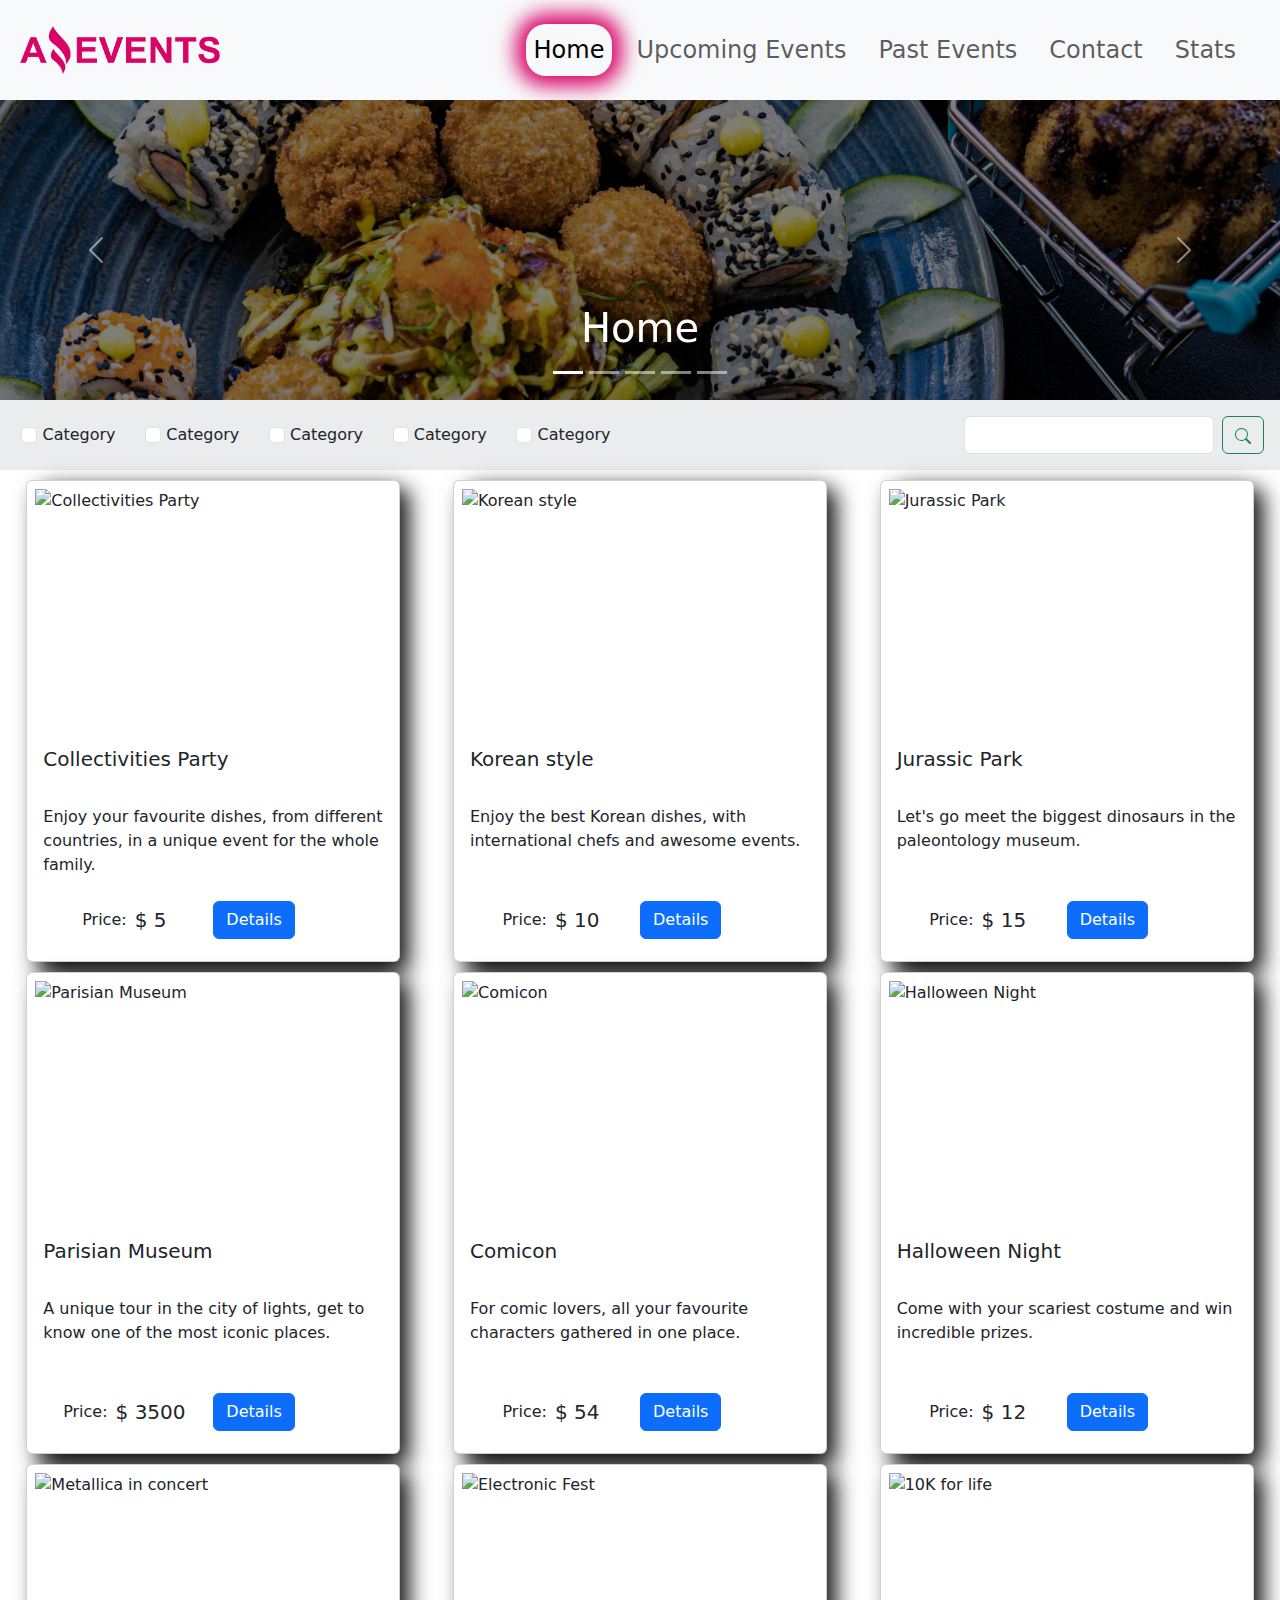
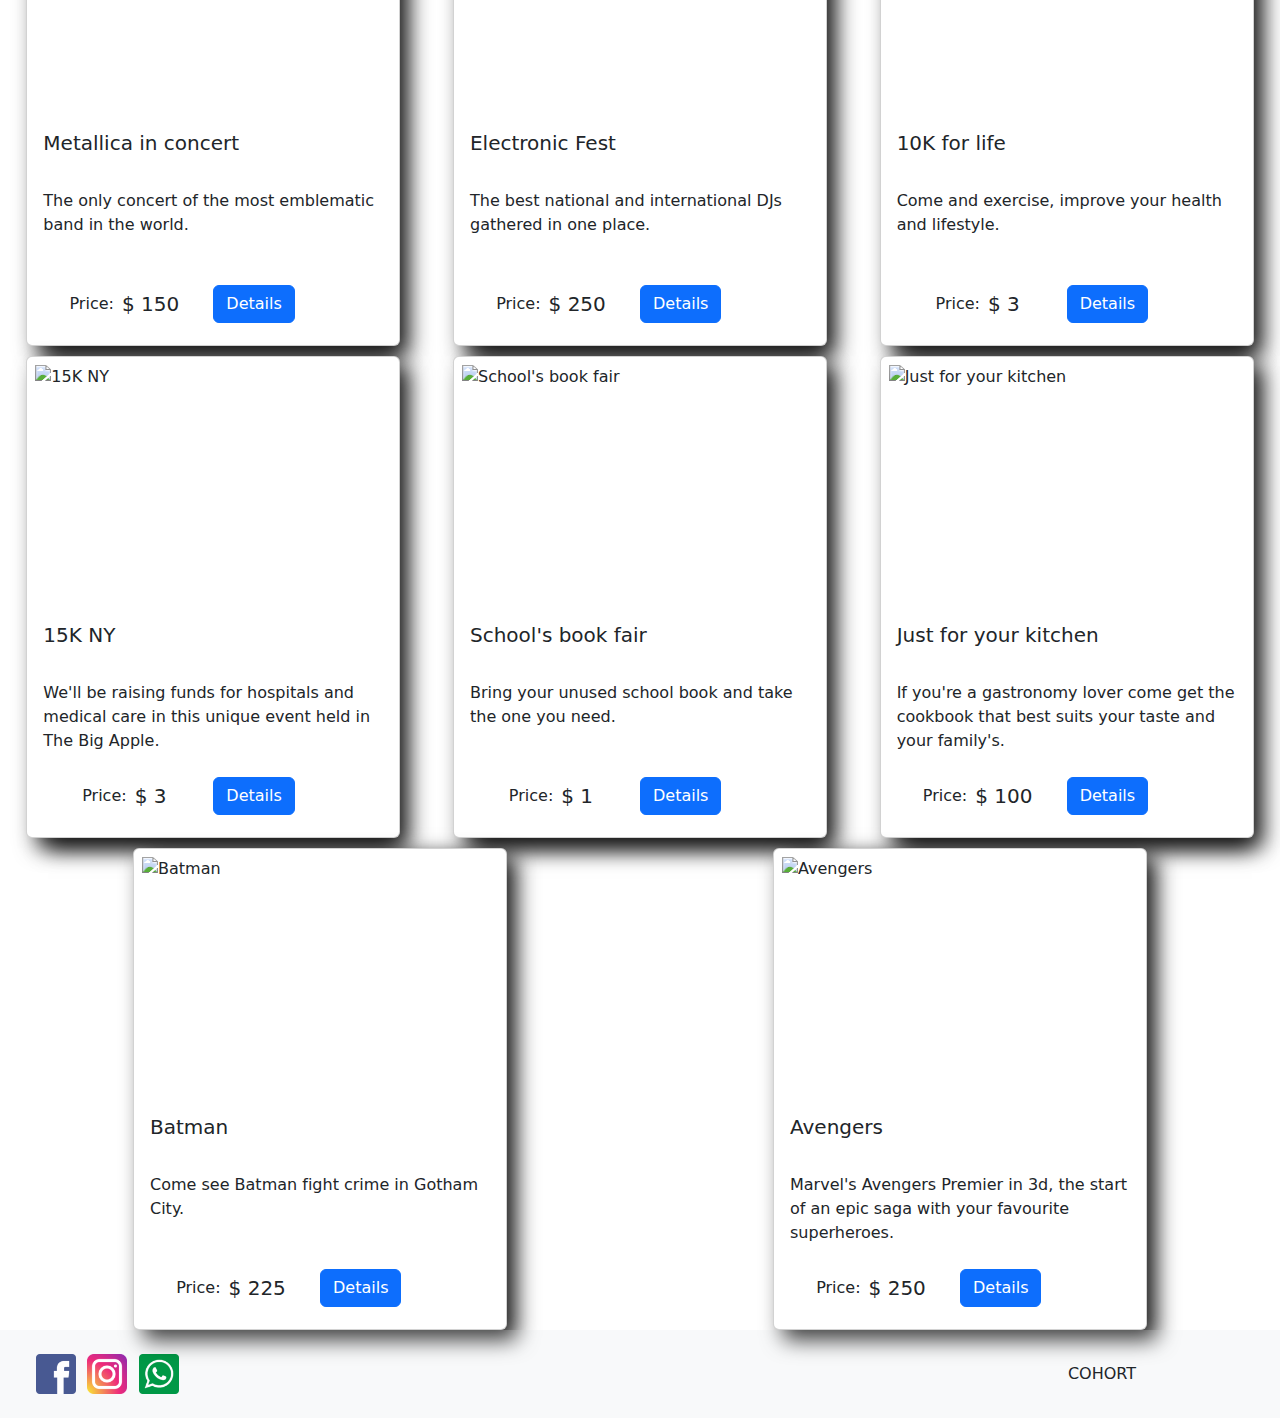
==== index.html @ 1e17b521 "2.2 Completado el JavaScript del index.html2" ====
<!DOCTYPE html>
<html lang="es">
    <head>
        <meta charset="UTF-8" />
        <meta name="viewport" content="width=device-width, initial-scale=1.0" />
        <title>Amazing Events</title>
        <link rel="shortcut icon" href="./assets/img/favicon.png" type="image/x-icon" />
        <!------ Librerias de Estilos ------>
        <!-- Estilos Propios -->
        <link rel="stylesheet" href="./assets/style/style.css" />
        <!-- Estilos Bootstrap -->
        <link
            href="https://cdn.jsdelivr.net/npm/bootstrap@5.3.3/dist/css/bootstrap.min.css"
            rel="stylesheet"
            integrity="sha384-QWTKZyjpPEjISv5WaRU9OFeRpok6YctnYmDr5pNlyT2bRjXh0JMhjY6hW+ALEwIH"
            crossorigin="anonymous"
        />
    </head>
    <body>
        <div class="layout">
            <!------------------------------- Header ------------------------------->
            <header>
                <nav class="navbar navbar-expand-lg bg-body-tertiary p-2">
                    <div class="container-fluid">
                        <a class="navbar-brand" href="./index.html"><img src="./assets/img/amazing_brand.png" width="200" alt="amazing_brand" /></a>
                        <button
                            class="navbar-toggler"
                            type="button"
                            data-bs-toggle="collapse"
                            data-bs-target="#navbarNav"
                            aria-controls="navbarNav"
                            aria-expanded="false"
                            aria-label="Toggle navigation"
                        >
                            <span class="navbar-toggler-icon"></span>
                        </button>
                        <div class="collapse navbar-collapse justify-content-end text-center" id="navbarNav">
                            <ul class="navbar-nav p-2">
                                <li class="nav-item p-2">
                                    <a class="nav-link active fs-4" aria-current="page" href="./index.html">Home</a>
                                </li>
                                <li class="nav-item p-2">
                                    <a class="nav-link fs-4" href="./pages/upcomingEvents.html">Upcoming Events</a>
                                </li>
                                <li class="nav-item p-2">
                                    <a class="nav-link fs-4" href="./pages/pastEvents.html">Past Events</a>
                                </li>
                                <li class="nav-item p-2">
                                    <a class="nav-link fs-4" href="./pages/contact.html">Contact</a>
                                </li>
                                <li class="nav-item p-2">
                                    <a class="nav-link fs-4" href="./pages/stats.html">Stats</a>
                                </li>
                            </ul>
                        </div>
                    </div>
                </nav>
            </header>
            <!------------------------------- Main --------------------------------->
            <main>
                <!-------------------- Banner -------------------->
                <div id="carouselExampleIndicators" class="carousel slide">
                    <div class="carousel-indicators">
                        <button
                            type="button"
                            data-bs-target="#carouselExampleIndicators"
                            data-bs-slide-to="0"
                            class="active"
                            aria-current="true"
                            aria-label="Slide 1"
                        ></button>
                        <button type="button" data-bs-target="#carouselExampleIndicators" data-bs-slide-to="1" aria-label="Slide 2"></button>
                        <button type="button" data-bs-target="#carouselExampleIndicators" data-bs-slide-to="2" aria-label="Slide 3"></button>
                        <button type="button" data-bs-target="#carouselExampleIndicators" data-bs-slide-to="3" aria-label="Slide 4"></button>
                        <button type="button" data-bs-target="#carouselExampleIndicators" data-bs-slide-to="4" aria-label="Slide 5"></button>
                    </div>
                    <div class="carousel-inner h-25 bg-black">
                        <div class="carousel-item active">
                            <img
                                class="carousel-item-img opacity-50 d-block w-100"
                                src="./assets/img/optional_banner_1.jpg"
                                alt="optional_banner_1"
                            />
                            <div class="carousel-caption d-none d-md-block">
                                <h2 class="fs-1">Home</h2>
                            </div>
                        </div>
                        <div class="carousel-item">
                            <img
                                class="carousel-item-img opacity-50 d-block w-100"
                                src="./assets/img/optional_banner_2.jpg"
                                alt="optional_banner_2"
                            />
                            <div class="carousel-caption d-none d-md-block">
                                <h2 class="fs-1">Home</h2>
                            </div>
                        </div>
                        <div class="carousel-item">
                            <img
                                class="carousel-item-img opacity-50 d-block w-100"
                                src="./assets/img/optional_banner_3.jpg"
                                alt="optional_banner_3"
                            />
                            <div class="carousel-caption d-none d-md-block">
                                <h2 class="fs-1">Home</h2>
                            </div>
                        </div>
                        <div class="carousel-item">
                            <img
                                class="carousel-item-img opacity-50 d-block w-100"
                                src="./assets/img/optional_banner_4.jpg"
                                alt="optional_banner_4"
                            />
                            <div class="carousel-caption d-none d-md-block">
                                <h2 class="fs-1">Home</h2>
                            </div>
                        </div>
                        <div class="carousel-item">
                            <img
                                class="carousel-item-img opacity-50 d-block w-100"
                                src="./assets/img/optional_banner_5.jpg"
                                alt="optional_banner_5"
                            />
                            <div class="carousel-caption d-none d-md-block">
                                <h2 class="fs-1">Home</h2>
                            </div>
                        </div>
                    </div>
                    <button class="carousel-control-prev" type="button" data-bs-target="#carouselExampleIndicators" data-bs-slide="prev">
                        <span class="carousel-control-prev-icon" aria-hidden="true"></span>
                        <span class="visually-hidden">Previous</span>
                    </button>
                    <button class="carousel-control-next" type="button" data-bs-target="#carouselExampleIndicators" data-bs-slide="next">
                        <span class="carousel-control-next-icon" aria-hidden="true"></span>
                        <span class="visually-hidden">Next</span>
                    </button>
                </div>

                <!-------------------- Filtro y Buscar -------------------->
                <div class="div-filtro-buscar container-fluid text-center">
                    <div class="row justify-content-between justify-content-md-end justify-content-lg-between align-items-center p-2">
                        <div class="col-12 col-lg-8 col-xl-6 p-2">
                            <div class="form-check-inline col-lg-2">
                                <input class="form-check-input" type="checkbox" id="flexCheckDefault1" />
                                <label class="form-check-label" for="flexCheckDefault1"> Category </label>
                            </div>
                            <div class="form-check-inline col-lg-2">
                                <input class="form-check-input" type="checkbox" id="flexCheckDefault2" />
                                <label class="form-check-label" for="flexCheckDefault2"> Category </label>
                            </div>
                            <div class="form-check-inline col-lg-2">
                                <input class="form-check-input" type="checkbox" id="flexCheckDefault3" />
                                <label class="form-check-label" for="flexCheckDefault3"> Category </label>
                            </div>
                            <div class="form-check-inline col-lg-2">
                                <input class="form-check-input" type="checkbox" id="flexCheckDefault4" />
                                <label class="form-check-label" for="flexCheckDefault4"> Category </label>
                            </div>
                            <div class="form-check-inline col-lg-2">
                                <input class="form-check-input" type="checkbox" id="flexCheckDefault5" />
                                <label class="form-check-label" for="flexCheckDefault5"> Category </label>
                            </div>
                        </div>
                        <div class="col-12 col-md-6 col-lg-4 col-xl-3 p-2">
                            <form class="d-flex" role="search">
                                <input class="form-control me-2" type="search" aria-label="Search" />
                                <button class="btn btn-outline-success bi bi-search" type="submit">
                                    <svg
                                        xmlns="http://www.w3.org/2000/svg"
                                        width="16"
                                        height="16"
                                        fill="currentColor"
                                        class="bi bi-search"
                                        viewBox="0 0 16 16"
                                    >
                                        <path
                                            d="M11.742 10.344a6.5 6.5 0 1 0-1.397 1.398h-.001q.044.06.098.115l3.85 3.85a1 1 0 0 0 1.415-1.414l-3.85-3.85a1 1 0 0 0-.115-.1zM12 6.5a5.5 5.5 0 1 1-11 0 5.5 5.5 0 0 1 11 0"
                                        />
                                    </svg>
                                </button>
                            </form>
                        </div>
                    </div>
                </div>

                <!------------------------- Cards ------------------------->
                <div class="" id="contenedor">
                    <div class="" id="tarjeta"></div>
                </div>
            </main>
            <!------------------------------- Footer ------------------------------->
            <footer>
                <div class="container-fluid text-center bg-body-tertiary">
                    <div class="row justify-content-between align-items-center p-4">
                        <div class="col-6 col-md-3">
                            <div class="row">
                                <div class="col-4 col-lg-3 col-xl-2">
                                    <a href="https://www.facebook.com/?locale=es_LA"
                                        ><img src="./assets/img/facebook.png" width="40" alt="facebook"
                                    /></a>
                                </div>
                                <div class="col-4 col-lg-3 col-xl-2">
                                    <a href="https://www.instagram.com/"><img src="./assets/img/instagram.png" width="40" alt="instagram" /></a>
                                </div>
                                <div class="col-4 col-lg-3 col-xl-2">
                                    <a href="https://wa.me/3196180905?text=Me%20interesa%20el%20auto%20que%20estás%20vendiendo"
                                        ><img src="./assets/img/whatsapp.png" width="40" alt="whatsapp"
                                    /></a>
                                </div>
                            </div>
                        </div>
                        <div class="col-6 col-md-3"><h4 class="fs-6 fw-normal m-0 p-0">COHORT</h4></div>
                    </div>
                </div>
            </footer>
        </div>
        <!------ Librerias JavaScrit ------>
        <!-- JavaScrit Propios -->
        <script src="./assets/js/mainIndex.js"></script>
        <!-- JavaScrit Bootstrap -->
        <script
            src="https://cdn.jsdelivr.net/npm/bootstrap@5.3.3/dist/js/bootstrap.bundle.min.js"
            integrity="sha384-YvpcrYf0tY3lHB60NNkmXc5s9fDVZLESaAA55NDzOxhy9GkcIdslK1eN7N6jIeHz"
            crossorigin="anonymous"
        ></script>
    </body>
</html>
---- assets/style/style.css ----
/*--------------------------------------- General Styles ---------------------------------------*/
* {
    margin: 0px;
    padding: 0px;
    box-sizing: border-box;
}
.layout {
    width: 100%;
    min-height: 100vh;
    display: flex;
    flex-direction: column;
}
/*--------------------------------------- Header Styles ---------------------------------------*/
.nav-item > a {
    text-align: center;
}
.nav-item > a:hover {
    border-radius: 20px;
    color: #d90368;
    -webkit-box-shadow: 0px 0px 20px 10px rgba(217, 3, 104, 1);
    -moz-box-shadow: 0px 0px 20px 10px rgba(217, 3, 104, 1);
    box-shadow: 0px 0px 20px 10px rgba(217, 3, 104, 1);
}
li > .active {
    border-radius: 20px;
    -webkit-box-shadow: 0px 0px 20px 10px rgba(217, 3, 104, 1);
    -moz-box-shadow: 0px 0px 20px 10px rgba(217, 3, 104, 1);
    box-shadow: 0px 0px 20px 10px rgba(217, 3, 104, 1);
}

/*--------------------------------------- Main Styles -----------------------------------------*/
main {
    flex-grow: 1;
}
.card {
    -webkit-box-shadow: 10px 10px 21px 0px rgba(0, 0, 0, 0.75);
    -moz-box-shadow: 10px 10px 21px 0px rgba(0, 0, 0, 0.75);
    box-shadow: 10px 10px 21px 0px rgba(0, 0, 0, 0.75);
}
.carousel-item,
.card {
    display: flex;
    flex-direction: column;
    justify-content: center;
    align-items: center;
}
.carousel-item-img,
.card-img-top {
    width: 100%;
    height: 250px;
    object-fit: cover;
}
.div-filtro-buscar {
    background-color: #eaecee;
}
.precio {
    margin: 0px;
    padding: 0px;
}
table {
    border-collapse: collapse;
}
tr,
td,
thead,
tbody,
table {
    border: 2px solid black;
    padding: 10px;
}
.div-container {
    background-color: #eaecee;
}
.div-img-detail {
    display: flex;
    flex-direction: column;
    justify-content: center;
    align-items: center;
}
.img-detail {
    width: 100%;
    height: 400px;
    object-fit: cover;
}
#contenedor {
    display: flex;
    flex-wrap: wrap;
    justify-content: space-between;
}
.tarjeta {
    width: 350px;
    -webkit-box-shadow: 10px 10px 21px 0px rgba(0, 0, 0, 0.75);
    -moz-box-shadow: 10px 10px 21px 0px rgba(0, 0, 0, 0.75);
    box-shadow: 10px 10px 21px 0px rgba(0, 0, 0, 0.75);
    display: flex;
    flex-direction: column;
    align-items: center;
    margin: auto;
    margin-top: 10px;
}
/*--------------------------------------- Footer Styles ---------------------------------------*/

/*---------------------------------------------------------------------------------------------*/
/*--------------------------------------- Media Queries ---------------------------------------*/
/*---------------------------------------------------------------------------------------------*/

/*------------------------------------------- 768px -------------------------------------------*/
@media screen and (min-width: 768px) {
    /*-------------------------- Header Styles --------------------------*/
    /*-------------------------- Main Styles ----------------------------*/
    .card-body {
        height: 250px;
    }
    .card-title {
        height: 50px;
    }
    .card-text {
        height: 100px;
    }
    /*-------------------------- Footer Styles --------------------------*/
}
/*------------------------------------------- 1024px -------------------------------------------*/
@media screen and (min-width: 1024px) {
    /*-------------------------- Header Styles --------------------------*/
    /*-------------------------- Main Styles ----------------------------*/
    .carousel-item-img {
        height: 300px;
    }
    .card-body {
        height: 230px;
    }
    .card-title {
        height: 50px;
    }
    .card-text {
        height: 80px;
    }
    /*-------------------------- Footer Styles --------------------------*/
}
/*------------------------------------------- 1440px -------------------------------------------*/
@media screen and (min-width: 1440px) {
    /*-------------------------- Header Styles --------------------------*/
    /*-------------------------- Main Styles ----------------------------*/
    .carousel-item-img {
        height: 500px;
    }
    .card-body {
        height: 190px;
    }
    .card-title {
        height: 30px;
    }
    .card-text {
        height: 65px;
    }
    /*-------------------------- Footer Styles --------------------------*/
}
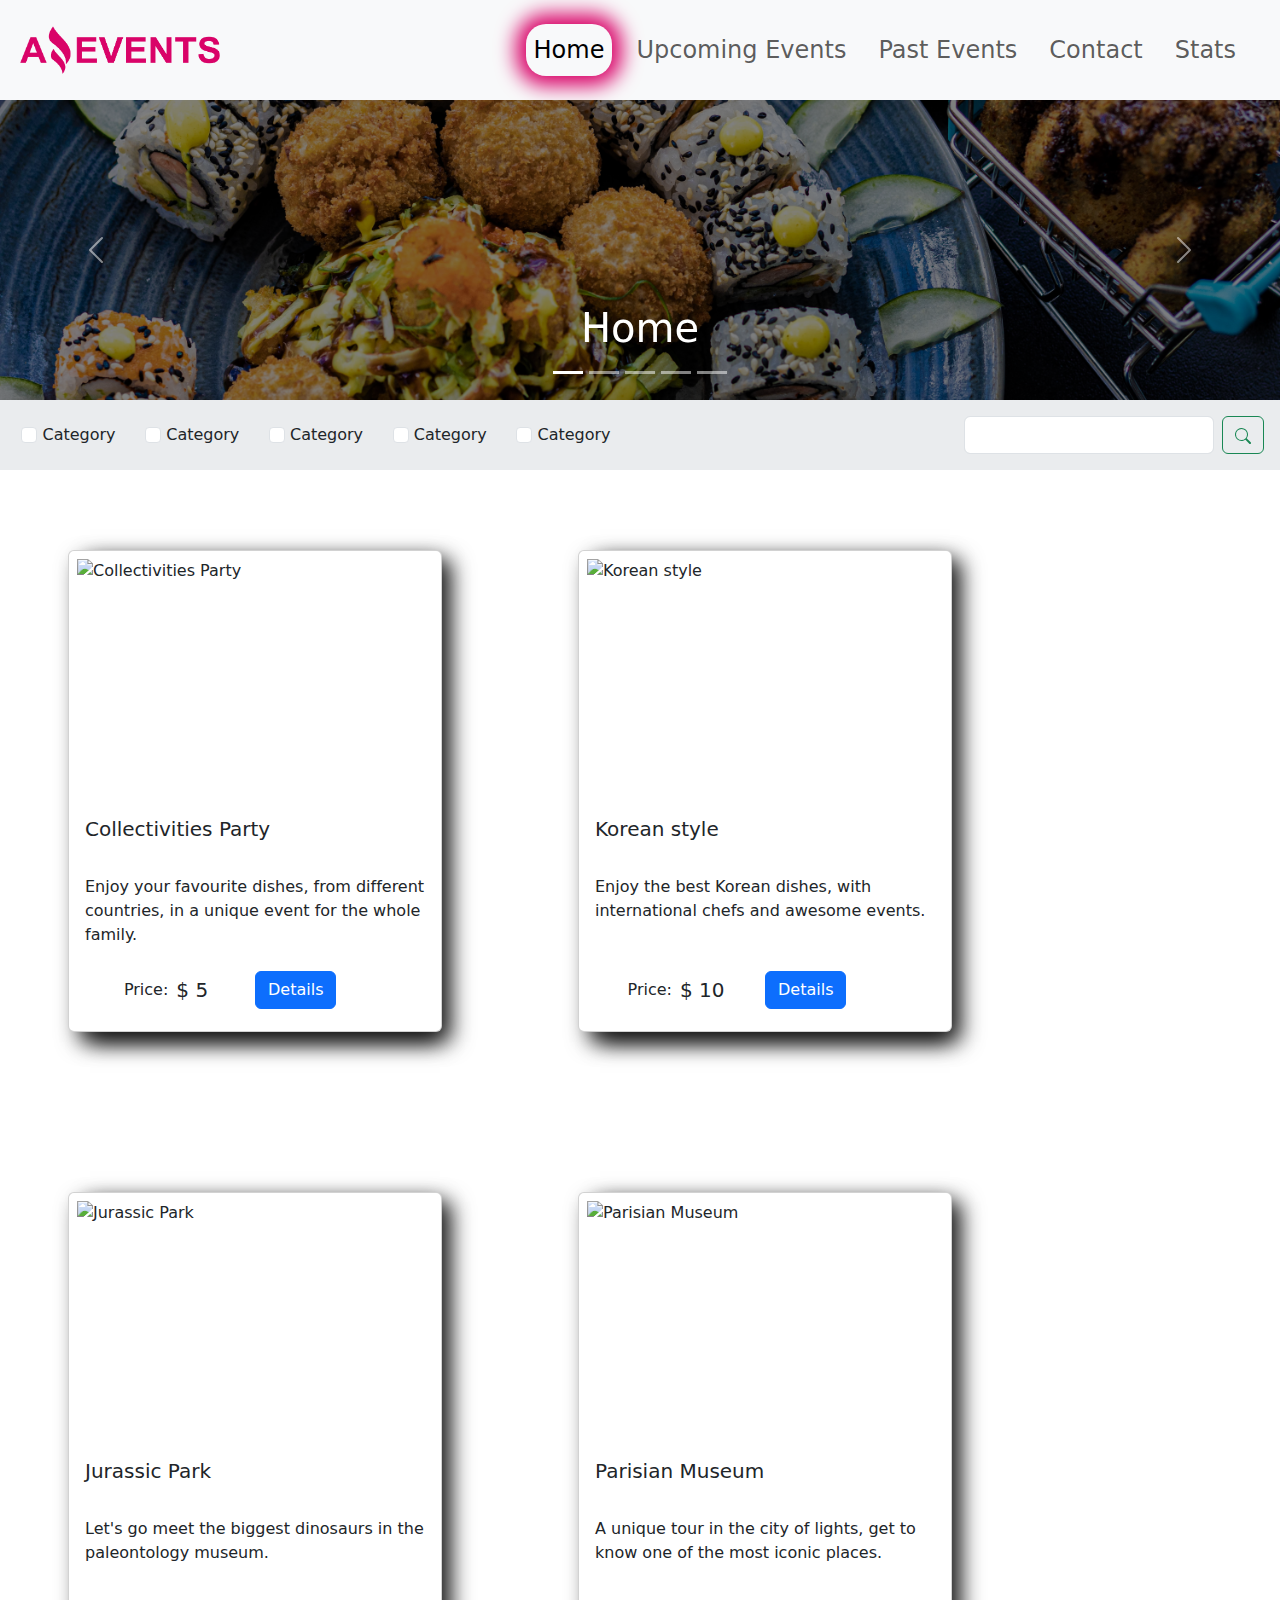
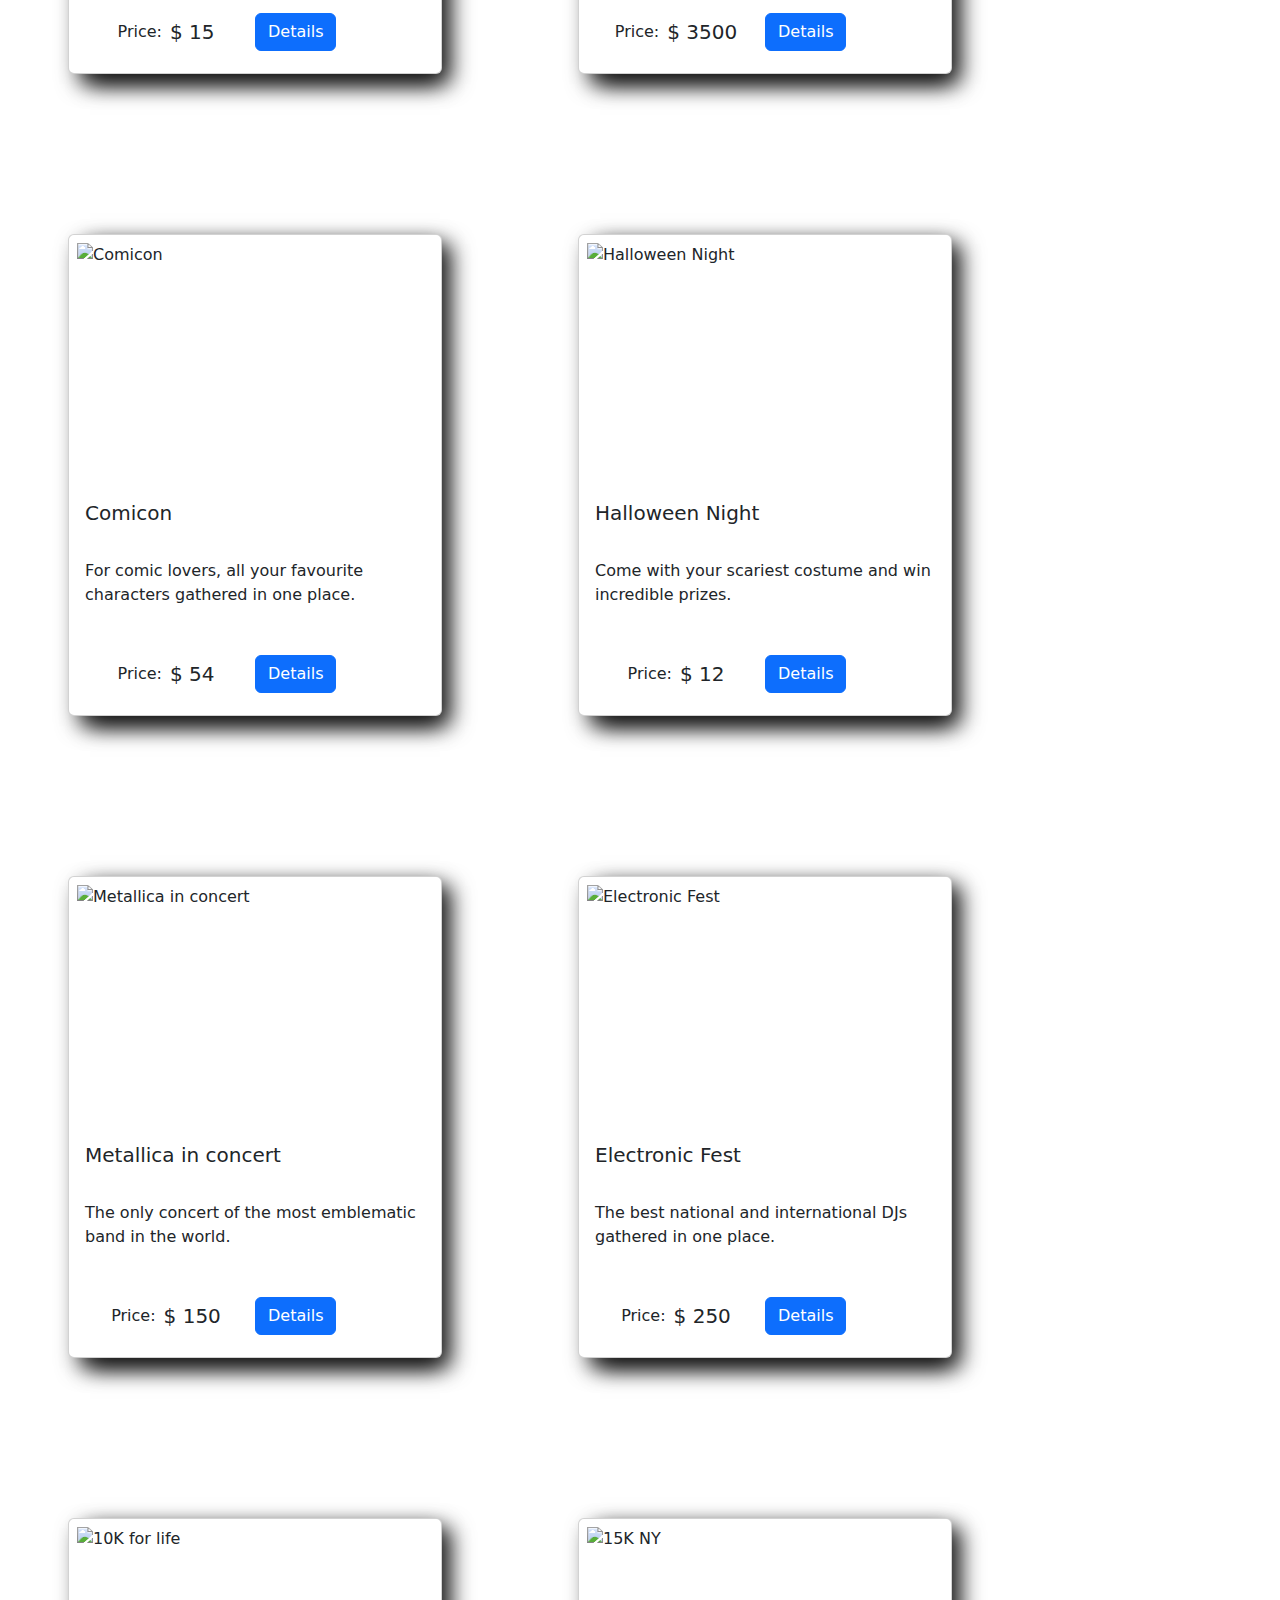
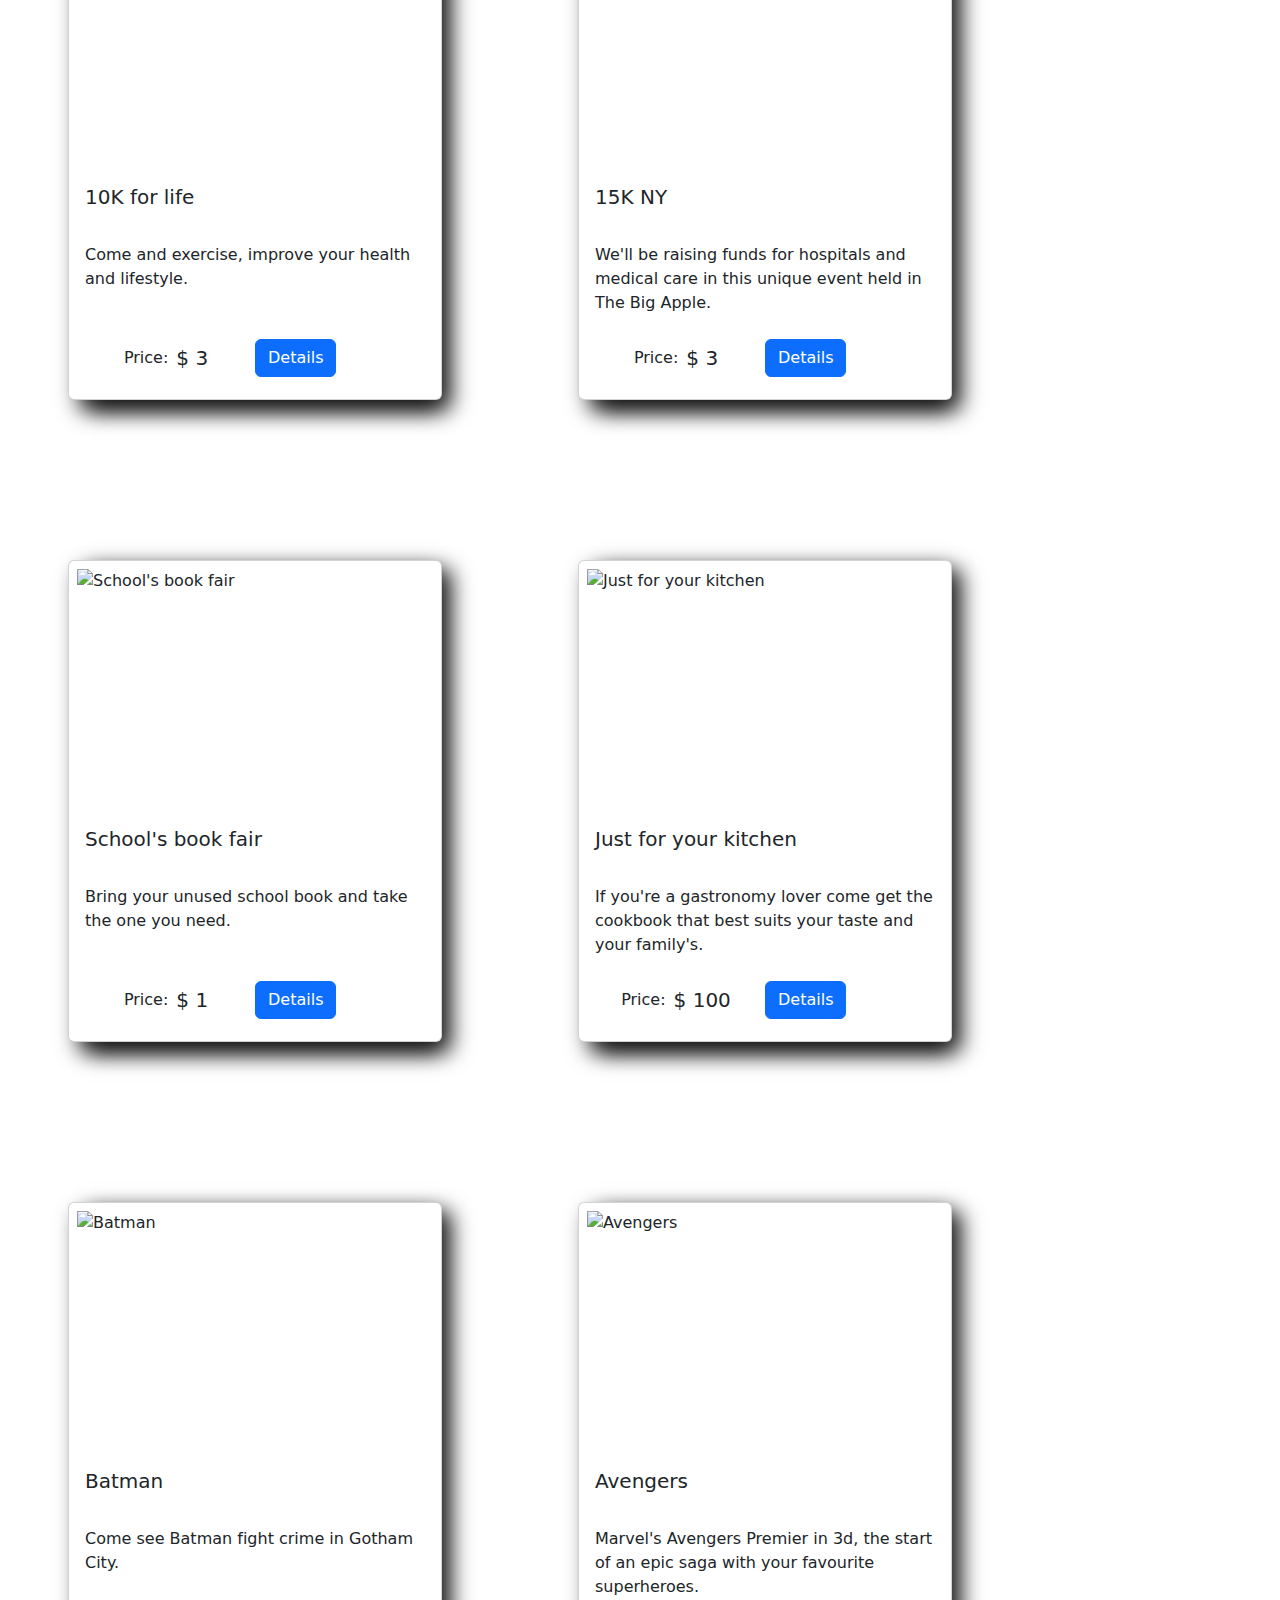
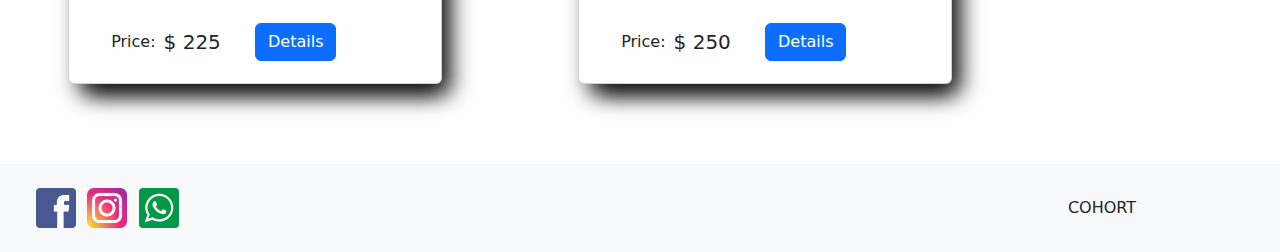
==== commit b78ef7da: "2.3 Completado todos los JavaScript y demas correciones en el CSS y los HTML" ====
--- a/index.html
+++ b/index.html
@@ -216,7 +216,7 @@
         </div>
         <!------ Librerias JavaScrit ------>
         <!-- JavaScrit Propios -->
-        <script src="./assets/js/mainIndex.js"></script>
+        <script src="./assets/js/index.js"></script>
         <!-- JavaScrit Bootstrap -->
         <script
             src="https://cdn.jsdelivr.net/npm/bootstrap@5.3.3/dist/js/bootstrap.bundle.min.js"
--- a/assets/style/style.css
+++ b/assets/style/style.css
@@ -85,18 +85,14 @@
 #contenedor {
     display: flex;
     flex-wrap: wrap;
-    justify-content: space-between;
 }
 .tarjeta {
     width: 350px;
     -webkit-box-shadow: 10px 10px 21px 0px rgba(0, 0, 0, 0.75);
     -moz-box-shadow: 10px 10px 21px 0px rgba(0, 0, 0, 0.75);
     box-shadow: 10px 10px 21px 0px rgba(0, 0, 0, 0.75);
-    display: flex;
-    flex-direction: column;
-    align-items: center;
-    margin: auto;
-    margin-top: 10px;
+    margin: 20px;
+    
 }
 /*--------------------------------------- Footer Styles ---------------------------------------*/
 
@@ -104,6 +100,15 @@
 /*--------------------------------------- Media Queries ---------------------------------------*/
 /*---------------------------------------------------------------------------------------------*/
 
+/*------------------------------------------- 425px -------------------------------------------*/
+@media screen and (min-width: 425px) {
+    /*-------------------------- Header Styles --------------------------*/
+    /*-------------------------- Main Styles ----------------------------*/
+    .tarjeta {
+        margin: 40px;
+    }
+    /*-------------------------- Footer Styles --------------------------*/
+}
 /*------------------------------------------- 768px -------------------------------------------*/
 @media screen and (min-width: 768px) {
     /*-------------------------- Header Styles --------------------------*/
@@ -116,6 +121,9 @@
     }
     .card-text {
         height: 100px;
+    }
+    .tarjeta {
+        margin: 17px;
     }
     /*-------------------------- Footer Styles --------------------------*/
 }
@@ -135,6 +143,9 @@
     .card-text {
         height: 80px;
     }
+    .tarjeta {
+        margin: 80px;
+    }
     /*-------------------------- Footer Styles --------------------------*/
 }
 /*------------------------------------------- 1440px -------------------------------------------*/
@@ -153,5 +164,8 @@
     .card-text {
         height: 65px;
     }
+    .tarjeta {
+        margin: 60px;
+    }
     /*-------------------------- Footer Styles --------------------------*/
 }
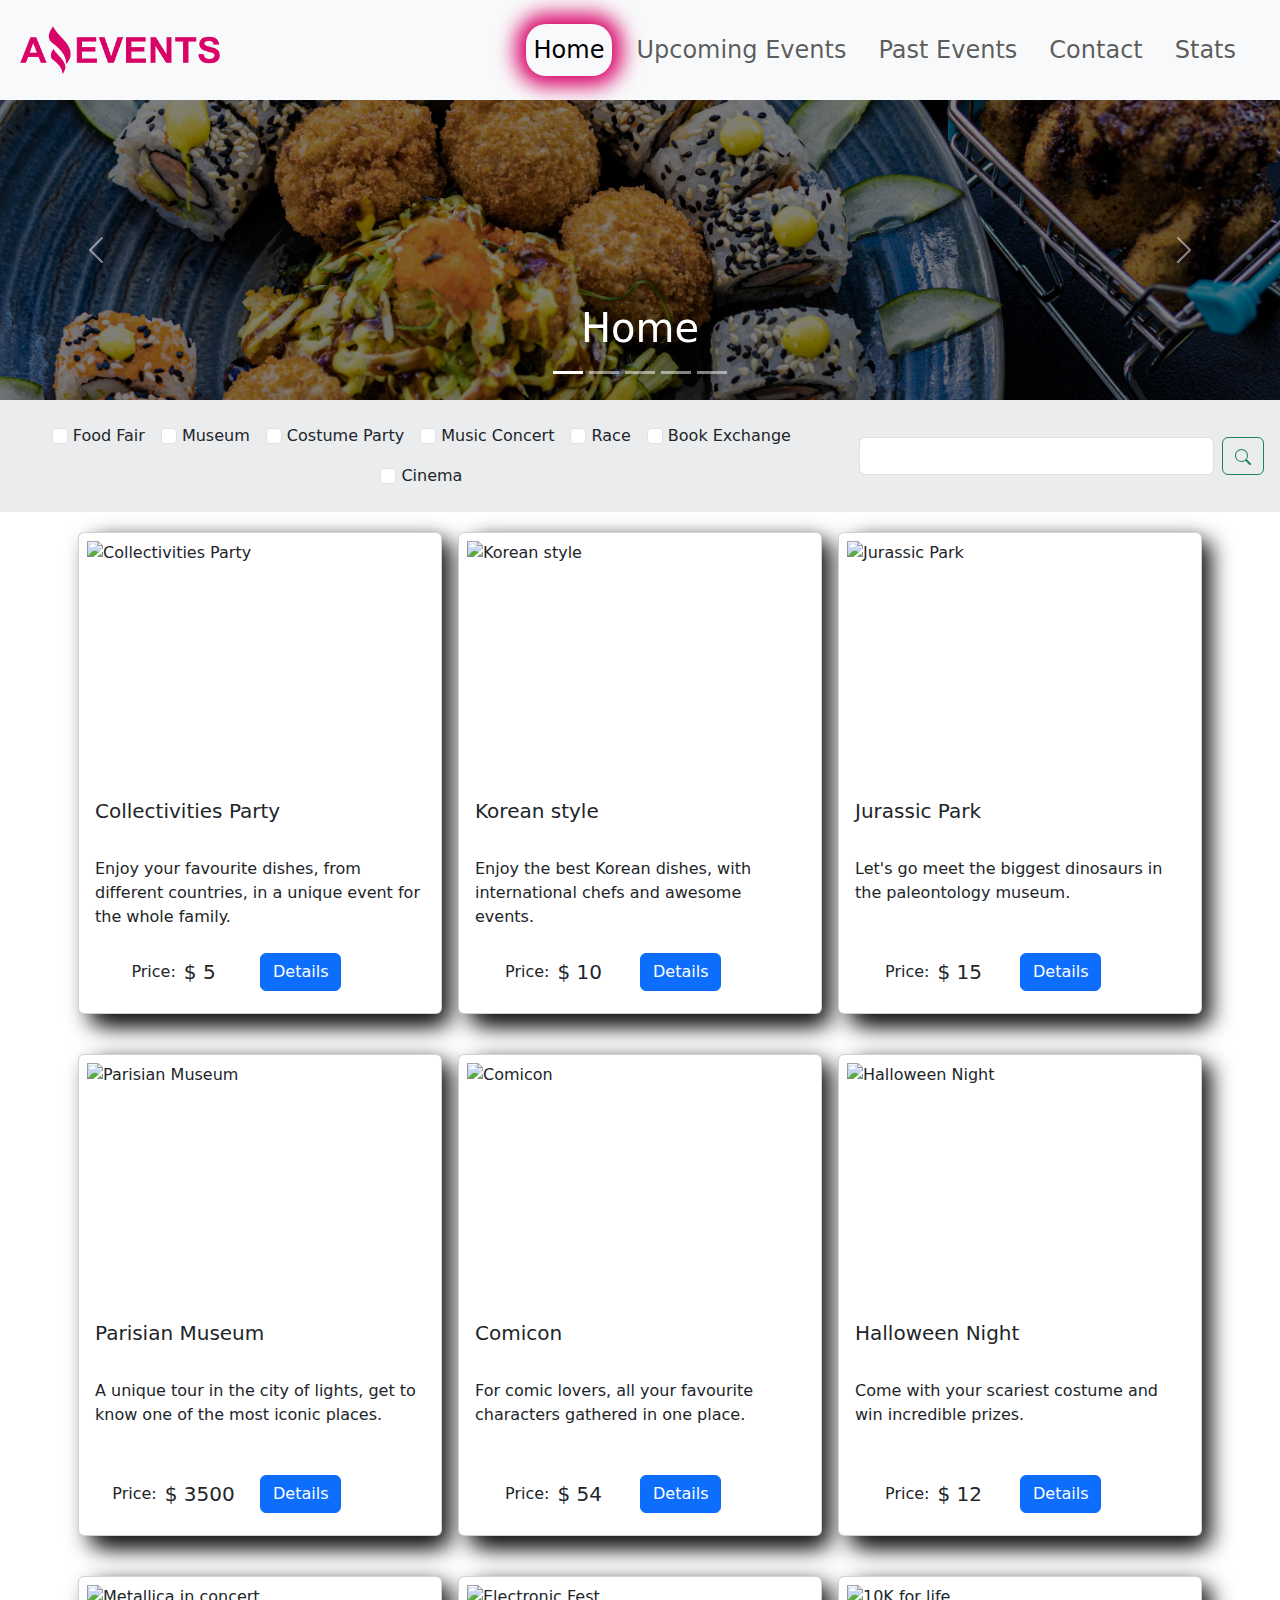
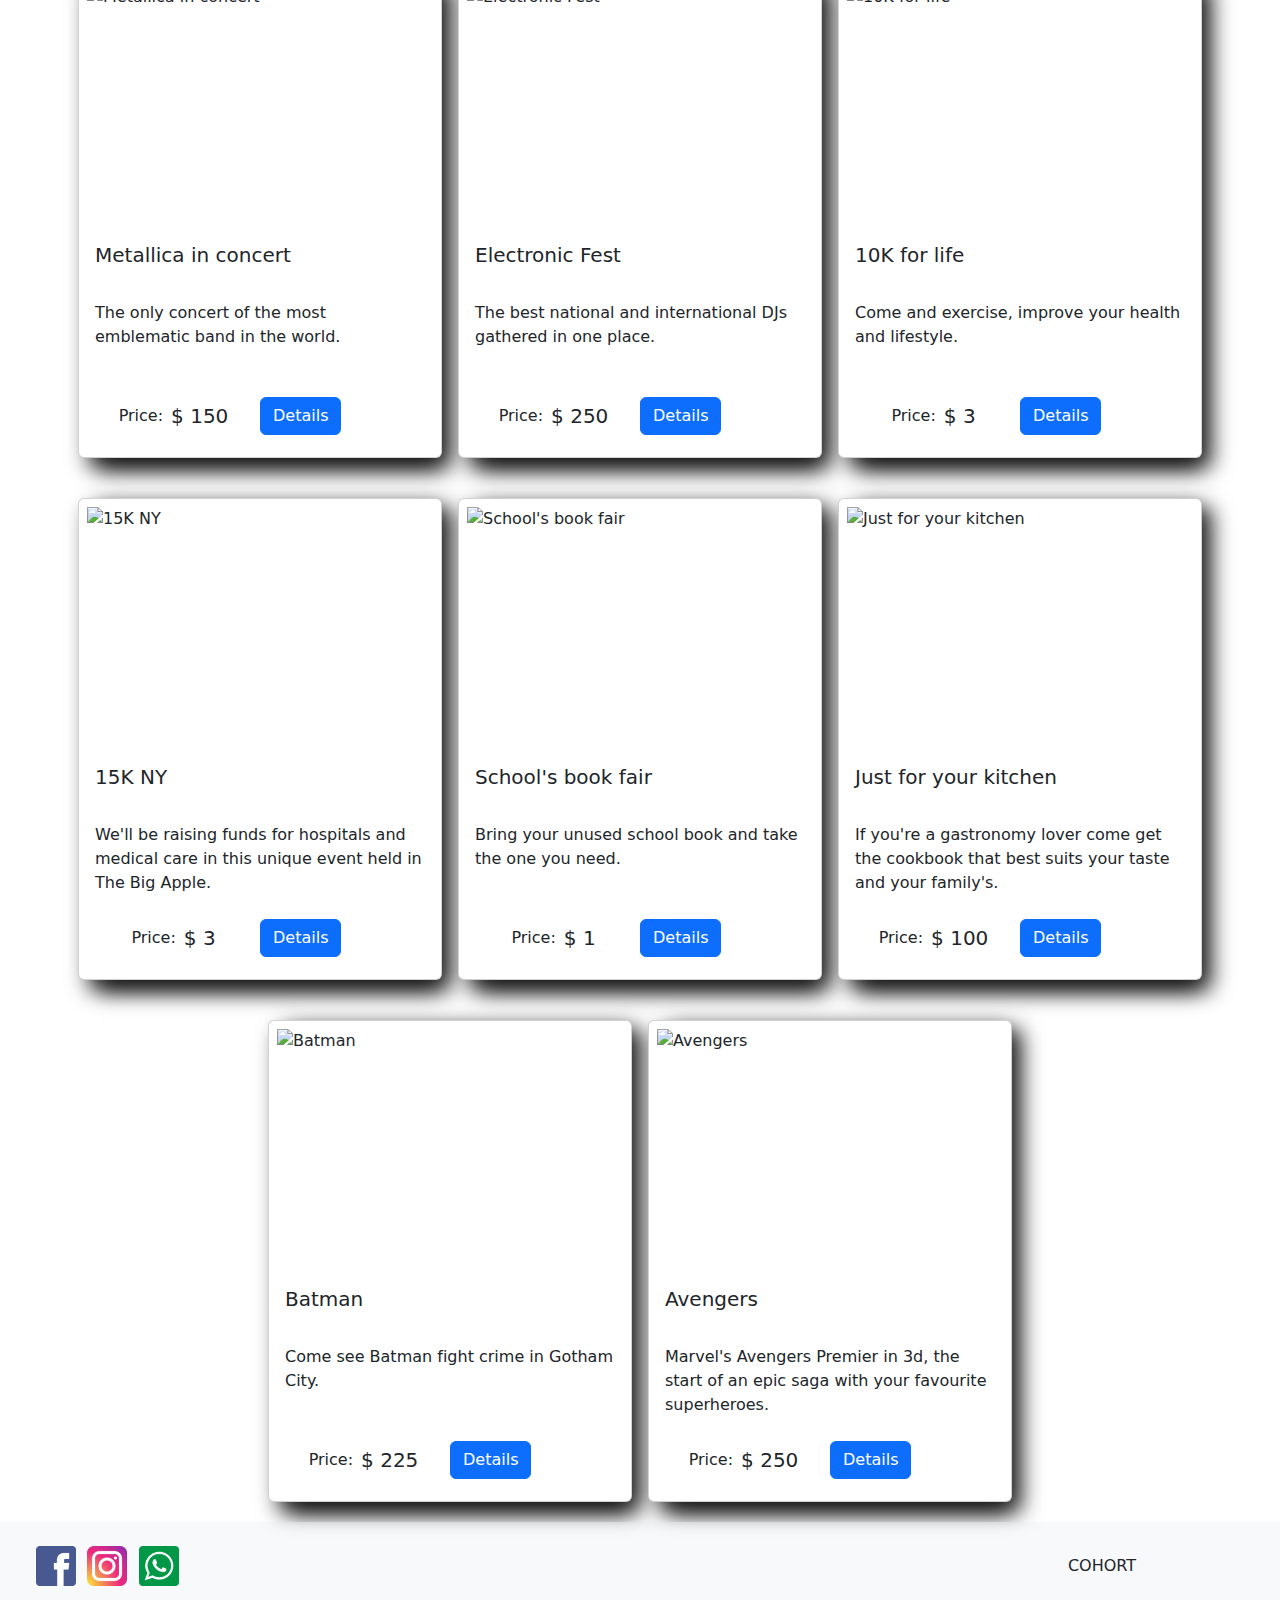
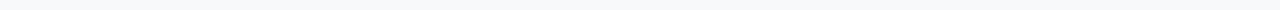
==== commit 6228d5e0: "3.1 Completado los Filtros tanto de Input como de Checkbox" ====
--- a/index.html
+++ b/index.html
@@ -59,7 +59,7 @@
             <!------------------------------- Main --------------------------------->
             <main>
                 <!-------------------- Banner -------------------->
-                <div id="carouselExampleIndicators" class="carousel slide">
+                <div id="carouselExampleIndicators" class="carousel slide" data-bs-ride="carousel">
                     <div class="carousel-indicators">
                         <button
                             type="button"
@@ -138,33 +138,14 @@
 
                 <!-------------------- Filtro y Buscar -------------------->
                 <div class="div-filtro-buscar container-fluid text-center">
-                    <div class="row justify-content-between justify-content-md-end justify-content-lg-between align-items-center p-2">
-                        <div class="col-12 col-lg-8 col-xl-6 p-2">
-                            <div class="form-check-inline col-lg-2">
-                                <input class="form-check-input" type="checkbox" id="flexCheckDefault1" />
-                                <label class="form-check-label" for="flexCheckDefault1"> Category </label>
-                            </div>
-                            <div class="form-check-inline col-lg-2">
-                                <input class="form-check-input" type="checkbox" id="flexCheckDefault2" />
-                                <label class="form-check-label" for="flexCheckDefault2"> Category </label>
-                            </div>
-                            <div class="form-check-inline col-lg-2">
-                                <input class="form-check-input" type="checkbox" id="flexCheckDefault3" />
-                                <label class="form-check-label" for="flexCheckDefault3"> Category </label>
-                            </div>
-                            <div class="form-check-inline col-lg-2">
-                                <input class="form-check-input" type="checkbox" id="flexCheckDefault4" />
-                                <label class="form-check-label" for="flexCheckDefault4"> Category </label>
-                            </div>
-                            <div class="form-check-inline col-lg-2">
-                                <input class="form-check-input" type="checkbox" id="flexCheckDefault5" />
-                                <label class="form-check-label" for="flexCheckDefault5"> Category </label>
-                            </div>
-                        </div>
-                        <div class="col-12 col-md-6 col-lg-4 col-xl-3 p-2">
-                            <form class="d-flex" role="search">
+                    <div class="row align-items-center p-2">
+                        <div class="col-sm-12 col-md-6 col-xl-8 p-2" id="category">
+                            <div id="check"></div>
+                        </div>
+                        <div class="col-sm-12 col-md-6 col-xl-4 align-items-center p-2">
+                            <form class="d-flex" role="search" id="search" >
                                 <input class="form-control me-2" type="search" aria-label="Search" />
-                                <button class="btn btn-outline-success bi bi-search" type="submit">
+                                <button class="btn btn-outline-success bi bi-search">
                                     <svg
                                         xmlns="http://www.w3.org/2000/svg"
                                         width="16"
--- a/assets/style/style.css
+++ b/assets/style/style.css
@@ -83,16 +83,22 @@
     object-fit: cover;
 }
 #contenedor {
-    display: flex;
-    flex-wrap: wrap;
+    display: flex !important;
+    flex-wrap: wrap !important;
+    justify-content: center !important;
 }
 .tarjeta {
-    width: 350px;
+    width: 340px;
     -webkit-box-shadow: 10px 10px 21px 0px rgba(0, 0, 0, 0.75);
     -moz-box-shadow: 10px 10px 21px 0px rgba(0, 0, 0, 0.75);
     box-shadow: 10px 10px 21px 0px rgba(0, 0, 0, 0.75);
     margin: 20px;
     
+}
+#category{
+    display: flex !important;
+    flex-wrap: wrap !important;
+    justify-content: center !important;
 }
 /*--------------------------------------- Footer Styles ---------------------------------------*/
 
@@ -104,9 +110,9 @@
 @media screen and (min-width: 425px) {
     /*-------------------------- Header Styles --------------------------*/
     /*-------------------------- Main Styles ----------------------------*/
-    .tarjeta {
+    /*.tarjeta {
         margin: 40px;
-    }
+    }*/
     /*-------------------------- Footer Styles --------------------------*/
 }
 /*------------------------------------------- 768px -------------------------------------------*/
@@ -122,9 +128,9 @@
     .card-text {
         height: 100px;
     }
-    .tarjeta {
+    /*.tarjeta {
         margin: 17px;
-    }
+    }*/
     /*-------------------------- Footer Styles --------------------------*/
 }
 /*------------------------------------------- 1024px -------------------------------------------*/
@@ -143,9 +149,9 @@
     .card-text {
         height: 80px;
     }
-    .tarjeta {
+    /*.tarjeta {
         margin: 80px;
-    }
+    }*/
     /*-------------------------- Footer Styles --------------------------*/
 }
 /*------------------------------------------- 1440px -------------------------------------------*/
@@ -164,8 +170,8 @@
     .card-text {
         height: 65px;
     }
-    .tarjeta {
+    /*.tarjeta {
         margin: 60px;
-    }
+    }*/
     /*-------------------------- Footer Styles --------------------------*/
 }
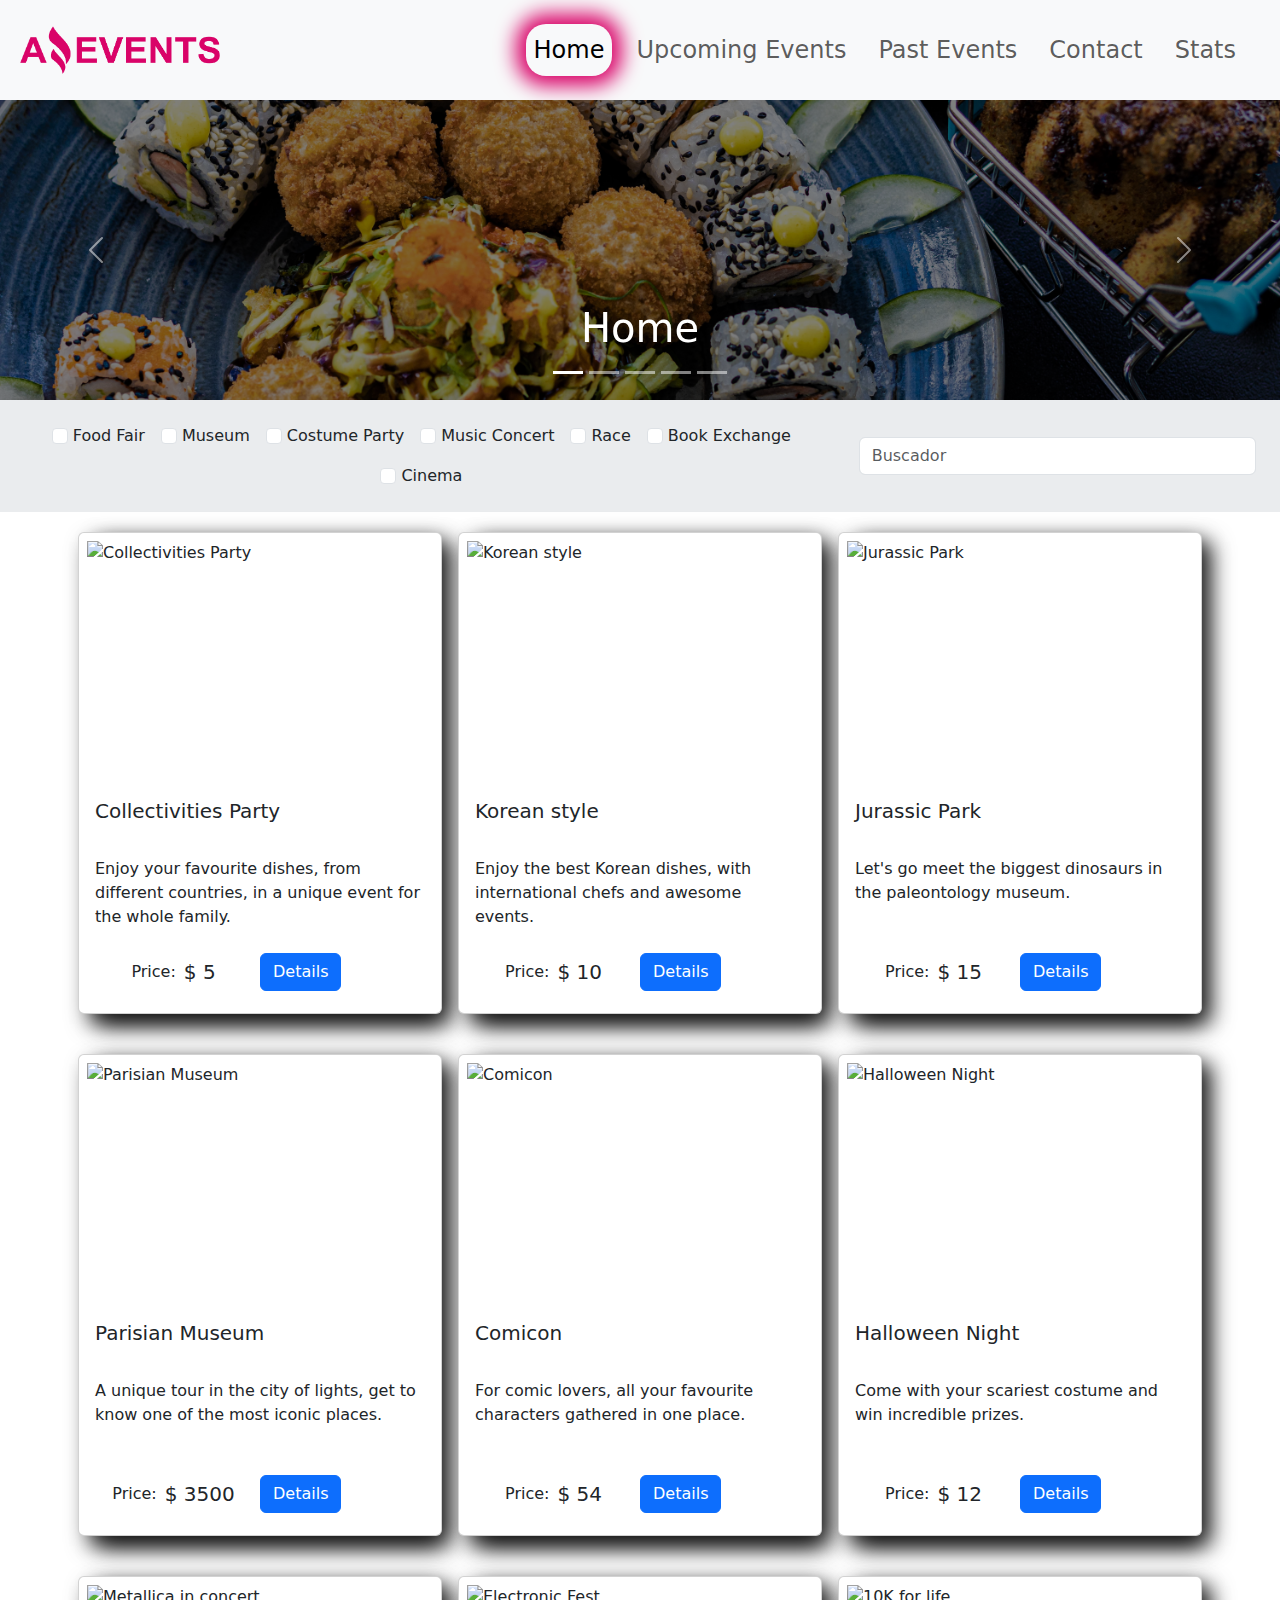
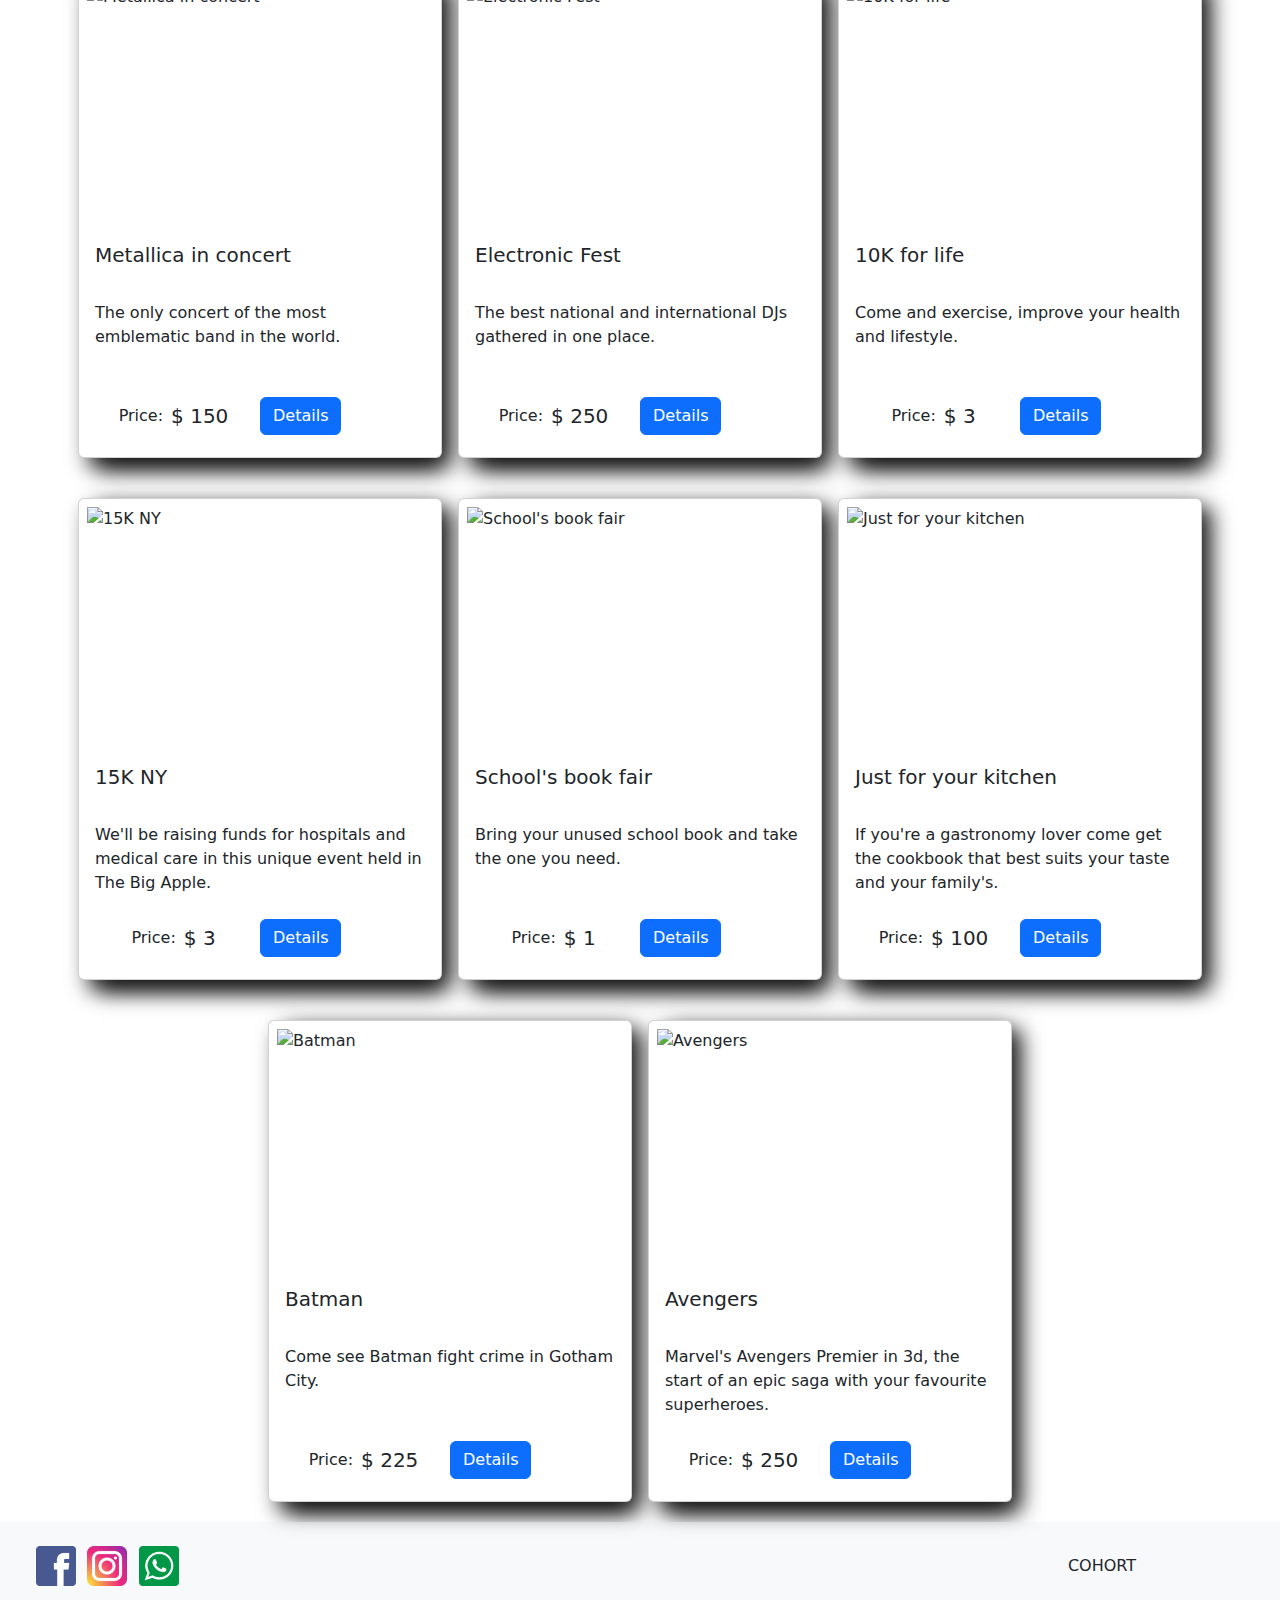
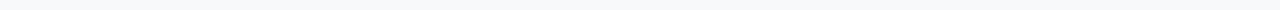
==== commit 1b171a85: "3.2 Completado la pagina de Details mostrando la informacion del .js" ====
--- a/index.html
+++ b/index.html
@@ -144,8 +144,8 @@
                         </div>
                         <div class="col-sm-12 col-md-6 col-xl-4 align-items-center p-2">
                             <form class="d-flex" role="search" id="search" >
-                                <input class="form-control me-2" type="search" aria-label="Search" />
-                                <button class="btn btn-outline-success bi bi-search">
+                                <input class="form-control me-2" type="search" aria-label="Search" placeholder="Buscador" />
+                                <!-- <button class="btn btn-outline-success bi bi-search"> 
                                     <svg
                                         xmlns="http://www.w3.org/2000/svg"
                                         width="16"
@@ -158,7 +158,7 @@
                                             d="M11.742 10.344a6.5 6.5 0 1 0-1.397 1.398h-.001q.044.06.098.115l3.85 3.85a1 1 0 0 0 1.415-1.414l-3.85-3.85a1 1 0 0 0-.115-.1zM12 6.5a5.5 5.5 0 1 1-11 0 5.5 5.5 0 0 1 11 0"
                                         />
                                     </svg>
-                                </button>
+                                </button>-->
                             </form>
                         </div>
                     </div>
--- a/assets/style/style.css
+++ b/assets/style/style.css
@@ -100,6 +100,12 @@
     flex-wrap: wrap !important;
     justify-content: center !important;
 }
+.caja{
+    display: flex !important;
+    flex-wrap: wrap !important;
+    justify-content: center !important;
+}
+
 /*--------------------------------------- Footer Styles ---------------------------------------*/
 
 /*---------------------------------------------------------------------------------------------*/
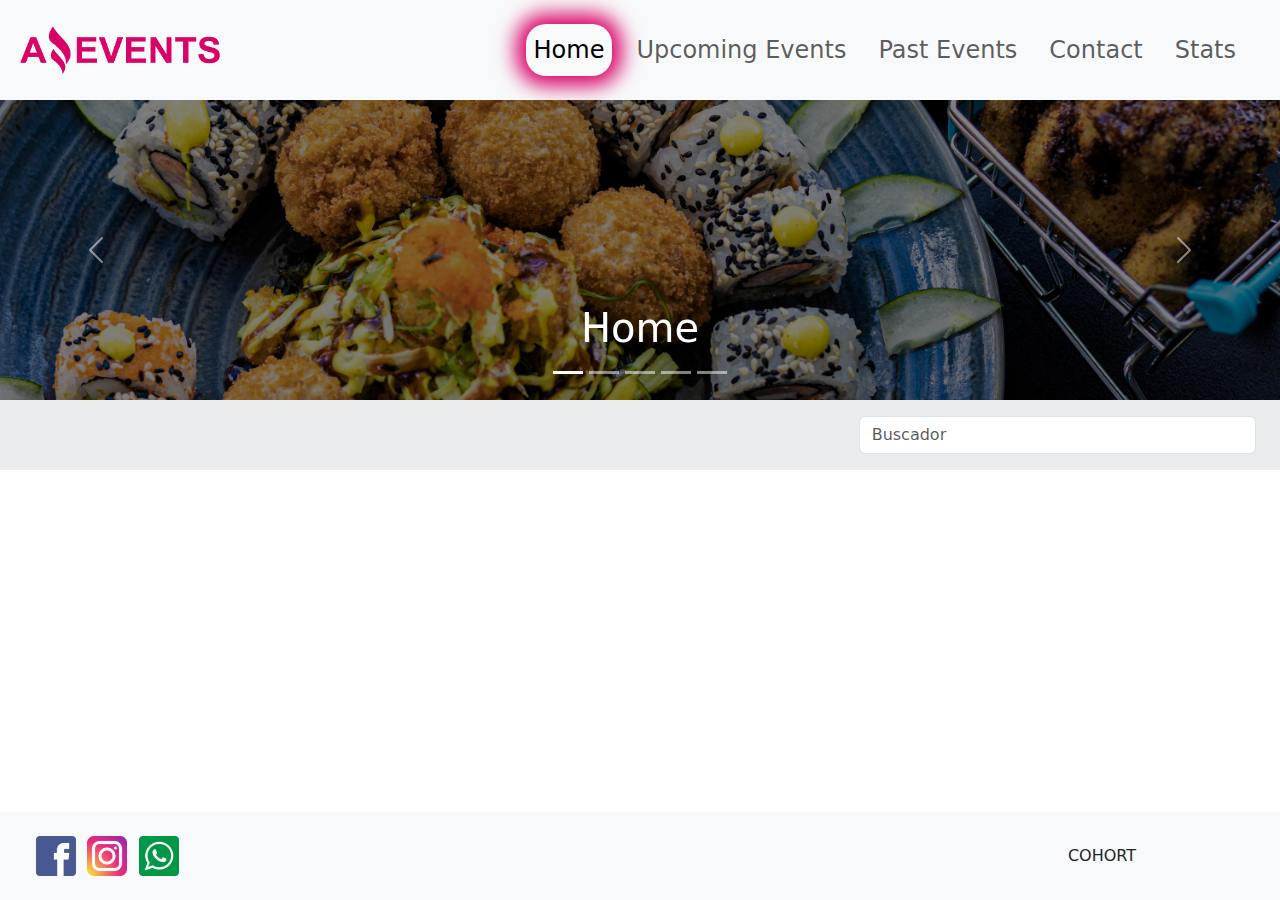
==== commit 47adb845: "4.1 Organizando los JavaScript Module" ====
--- a/index.html
+++ b/index.html
@@ -22,7 +22,12 @@
             <header>
                 <nav class="navbar navbar-expand-lg bg-body-tertiary p-2">
                     <div class="container-fluid">
-                        <a class="navbar-brand" href="./index.html"><img src="./assets/img/amazing_brand.png" width="200" alt="amazing_brand" /></a>
+                        <a class="navbar-brand" href="./index.html"
+                            ><img
+                                src="./assets/img/amazing_brand.png"
+                                width="200"
+                                alt="amazing_brand"
+                        /></a>
                         <button
                             class="navbar-toggler"
                             type="button"
@@ -34,16 +39,28 @@
                         >
                             <span class="navbar-toggler-icon"></span>
                         </button>
-                        <div class="collapse navbar-collapse justify-content-end text-center" id="navbarNav">
+                        <div
+                            class="collapse navbar-collapse justify-content-end text-center"
+                            id="navbarNav"
+                        >
                             <ul class="navbar-nav p-2">
                                 <li class="nav-item p-2">
-                                    <a class="nav-link active fs-4" aria-current="page" href="./index.html">Home</a>
-                                </li>
-                                <li class="nav-item p-2">
-                                    <a class="nav-link fs-4" href="./pages/upcomingEvents.html">Upcoming Events</a>
-                                </li>
-                                <li class="nav-item p-2">
-                                    <a class="nav-link fs-4" href="./pages/pastEvents.html">Past Events</a>
+                                    <a
+                                        class="nav-link active fs-4"
+                                        aria-current="page"
+                                        href="./index.html"
+                                        >Home</a
+                                    >
+                                </li>
+                                <li class="nav-item p-2">
+                                    <a class="nav-link fs-4" href="./pages/upcomingEvents.html"
+                                        >Upcoming Events</a
+                                    >
+                                </li>
+                                <li class="nav-item p-2">
+                                    <a class="nav-link fs-4" href="./pages/pastEvents.html"
+                                        >Past Events</a
+                                    >
                                 </li>
                                 <li class="nav-item p-2">
                                     <a class="nav-link fs-4" href="./pages/contact.html">Contact</a>
@@ -69,10 +86,30 @@
                             aria-current="true"
                             aria-label="Slide 1"
                         ></button>
-                        <button type="button" data-bs-target="#carouselExampleIndicators" data-bs-slide-to="1" aria-label="Slide 2"></button>
-                        <button type="button" data-bs-target="#carouselExampleIndicators" data-bs-slide-to="2" aria-label="Slide 3"></button>
-                        <button type="button" data-bs-target="#carouselExampleIndicators" data-bs-slide-to="3" aria-label="Slide 4"></button>
-                        <button type="button" data-bs-target="#carouselExampleIndicators" data-bs-slide-to="4" aria-label="Slide 5"></button>
+                        <button
+                            type="button"
+                            data-bs-target="#carouselExampleIndicators"
+                            data-bs-slide-to="1"
+                            aria-label="Slide 2"
+                        ></button>
+                        <button
+                            type="button"
+                            data-bs-target="#carouselExampleIndicators"
+                            data-bs-slide-to="2"
+                            aria-label="Slide 3"
+                        ></button>
+                        <button
+                            type="button"
+                            data-bs-target="#carouselExampleIndicators"
+                            data-bs-slide-to="3"
+                            aria-label="Slide 4"
+                        ></button>
+                        <button
+                            type="button"
+                            data-bs-target="#carouselExampleIndicators"
+                            data-bs-slide-to="4"
+                            aria-label="Slide 5"
+                        ></button>
                     </div>
                     <div class="carousel-inner h-25 bg-black">
                         <div class="carousel-item active">
@@ -126,11 +163,21 @@
                             </div>
                         </div>
                     </div>
-                    <button class="carousel-control-prev" type="button" data-bs-target="#carouselExampleIndicators" data-bs-slide="prev">
+                    <button
+                        class="carousel-control-prev"
+                        type="button"
+                        data-bs-target="#carouselExampleIndicators"
+                        data-bs-slide="prev"
+                    >
                         <span class="carousel-control-prev-icon" aria-hidden="true"></span>
                         <span class="visually-hidden">Previous</span>
                     </button>
-                    <button class="carousel-control-next" type="button" data-bs-target="#carouselExampleIndicators" data-bs-slide="next">
+                    <button
+                        class="carousel-control-next"
+                        type="button"
+                        data-bs-target="#carouselExampleIndicators"
+                        data-bs-slide="next"
+                    >
                         <span class="carousel-control-next-icon" aria-hidden="true"></span>
                         <span class="visually-hidden">Next</span>
                     </button>
@@ -143,8 +190,13 @@
                             <div id="check"></div>
                         </div>
                         <div class="col-sm-12 col-md-6 col-xl-4 align-items-center p-2">
-                            <form class="d-flex" role="search" id="search" >
-                                <input class="form-control me-2" type="search" aria-label="Search" placeholder="Buscador" />
+                            <form class="d-flex" role="search" id="search">
+                                <input
+                                    class="form-control me-2"
+                                    type="search"
+                                    aria-label="Search"
+                                    placeholder="Buscador"
+                                />
                                 <!-- <button class="btn btn-outline-success bi bi-search"> 
                                     <svg
                                         xmlns="http://www.w3.org/2000/svg"
@@ -165,7 +217,7 @@
                 </div>
 
                 <!------------------------- Cards ------------------------->
-                <div class="" id="contenedor">
+                <div class="container-fluid" id="contenedor">
                     <div class="" id="tarjeta"></div>
                 </div>
             </main>
@@ -177,27 +229,41 @@
                             <div class="row">
                                 <div class="col-4 col-lg-3 col-xl-2">
                                     <a href="https://www.facebook.com/?locale=es_LA"
-                                        ><img src="./assets/img/facebook.png" width="40" alt="facebook"
+                                        ><img
+                                            src="./assets/img/facebook.png"
+                                            width="40"
+                                            alt="facebook"
                                     /></a>
                                 </div>
                                 <div class="col-4 col-lg-3 col-xl-2">
-                                    <a href="https://www.instagram.com/"><img src="./assets/img/instagram.png" width="40" alt="instagram" /></a>
+                                    <a href="https://www.instagram.com/"
+                                        ><img
+                                            src="./assets/img/instagram.png"
+                                            width="40"
+                                            alt="instagram"
+                                    /></a>
                                 </div>
                                 <div class="col-4 col-lg-3 col-xl-2">
-                                    <a href="https://wa.me/3196180905?text=Me%20interesa%20el%20auto%20que%20estás%20vendiendo"
-                                        ><img src="./assets/img/whatsapp.png" width="40" alt="whatsapp"
+                                    <a
+                                        href="https://wa.me/3196180905?text=Me%20interesa%20el%20auto%20que%20estás%20vendiendo"
+                                        ><img
+                                            src="./assets/img/whatsapp.png"
+                                            width="40"
+                                            alt="whatsapp"
                                     /></a>
                                 </div>
                             </div>
                         </div>
-                        <div class="col-6 col-md-3"><h4 class="fs-6 fw-normal m-0 p-0">COHORT</h4></div>
+                        <div class="col-6 col-md-3">
+                            <h4 class="fs-6 fw-normal m-0 p-0">COHORT</h4>
+                        </div>
                     </div>
                 </div>
             </footer>
         </div>
         <!------ Librerias JavaScrit ------>
         <!-- JavaScrit Propios -->
-        <script src="./assets/js/index.js"></script>
+        <script src="./assets/js/index.js" type="module"></script>
         <!-- JavaScrit Bootstrap -->
         <script
             src="https://cdn.jsdelivr.net/npm/bootstrap@5.3.3/dist/js/bootstrap.bundle.min.js"
